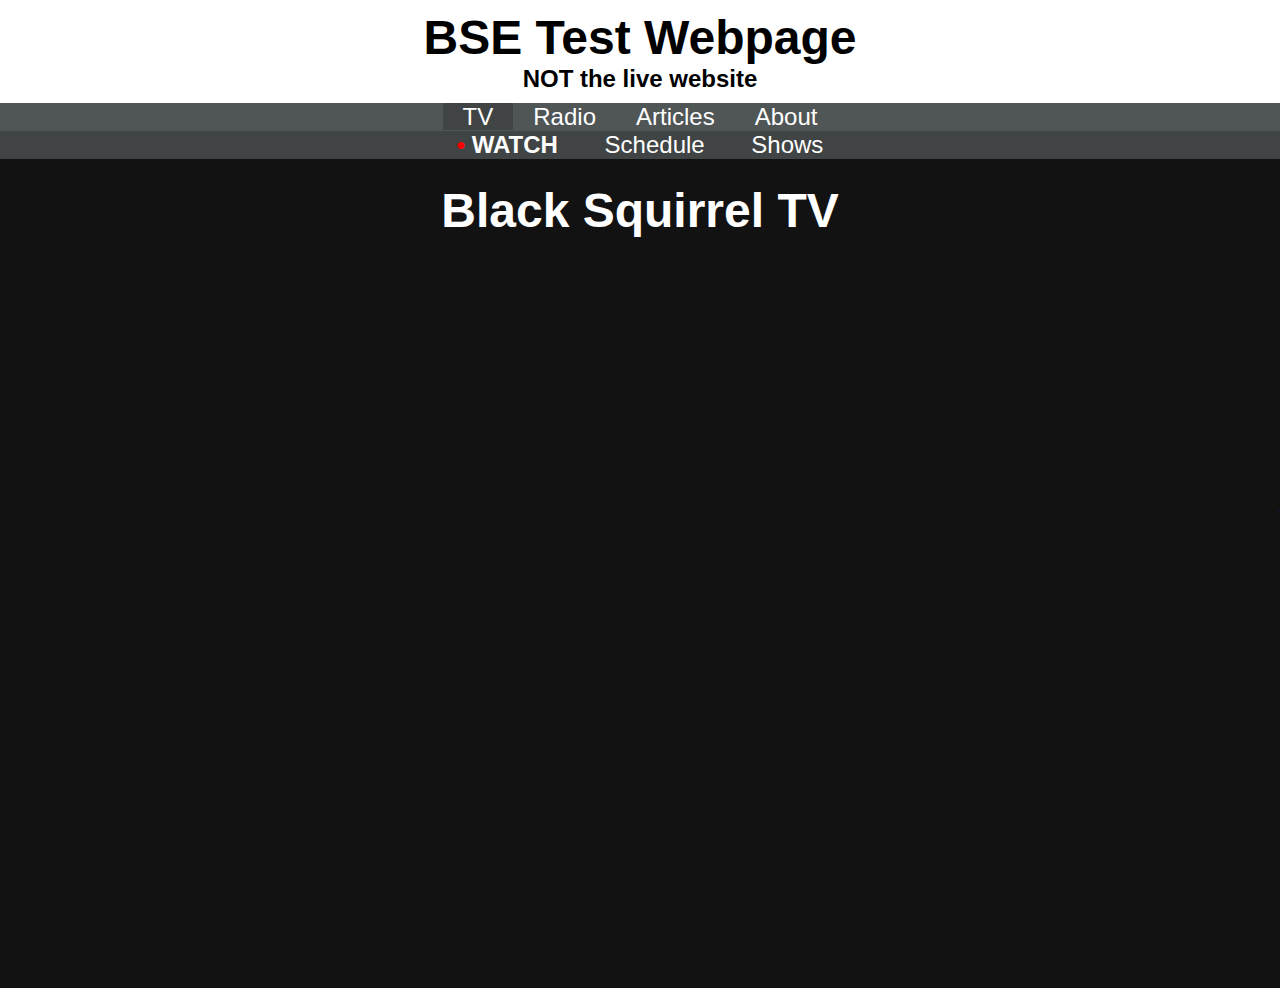
==== test.html @ 8402d6cd "TV Livestream" ====
<!DOCTYPE html>
<html id="bse-html" lang="en-US" onload="main();">
    <head>
        <meta name="viewport" content="width=device-width">
        <link rel="stylesheet" href="style.css">
        <script src="main.js" charset="utf-8"></script>
    </head>
    <body id="bse-body">
        <header id="bse-header">
            <div>
                <a href="/home"><img id="bse-logo" src="assets/icon.png" alt=""></a>
                <a id="bse-title" href="/home">
                    <h1>BSE Test Webpage</h1>
                    <h2>NOT the live website</h2>
                </a>
                <a id="nav-burger" ref="javascript:void(0);" class="icon" onclick="toggleNav();">
                    <img src="assets/menu-icon.png">
                </a>
            </div>
            <nav id="nav-links">
                <ul>
                    <li id="toggled-nav" onclick="openNavSubmenu(this);"
                        ><span class="bse-submenu"
                        ><a href="/tv">TV</a></span
                        ><ul>
                            <li>
                                <a href="/tv"><b>WATCH</b></a>
                            </li>
                            <li>
                                <a href="/tv/schedule">Schedule</a>
                            </li>
                            <li>
                                <a href="/tv/shows">Shows</a>
                            </li>
                        </ul
                    ></li
                    ><li onclick="openNavSubmenu(this);"
                        ><span class="bse-submenu"
                        ><a href="/radio">Radio</a></span
                        ><ul>
                            <li>
                                <a href="/radio"><b>LISTEN</b></a>
                            </li>
                            <li>
                                <a href="/radio/schedule">Schedule</a>
                            </li>
                            <li>
                                <a href="/radio/shows">Shows</a>
                            </li>
                        </ul
                    ></li
                    ><li
                        ><a href="/articles">Articles</a
                    ></li
                    ><li
                        ><a href="/about">About</a>
                    </li>
                </ul>
            </nav>
        </header>
        <main>
            <h1>Black Squirrel TV</h1>
            <div id="livestream-wrapper">
                <iframe id="livestream" src="https://www.youtube.com/embed/B4-L2nfGcuE?si=Bqu1ep7skzx7AZ4t" title="YouTube video player" frameborder="0" allow="accelerometer; autoplay; clipboard-write; encrypted-media; gyroscope; picture-in-picture; web-share" referrerpolicy="strict-origin-when-cross-origin" allowfullscreen></iframe>
                <div id="livestream-details">
                    <h2>Now Playing: Grab Bag</h2>
                    <h3>S1E10 - Bottom of the Bag</h3>
                </div>
            </div>
        </main>
---- style.css ----
/*
    Theme Name: Black Squirrel Entertainment
    Author: Darien Yoder
    Description: Custom theme for BlackSquirrelRadio.com.
    Version: 2024.8.4.18
    Requires at least: 5.2
    Tested up to: 6.5
    Requires PHP: 7.4
*/

#bse-html, #bse-body {
    position: absolute;
    top: 0px;
    left: 0px;
    padding: 0;
    margin: 0;
    font-family: sans-serif;
    min-height: 100%;
    width: 100%;
    scale: 1;
    background-color: #121212;
    color: white;
}

/* WordPress Classes */

.page .entry-title {
	display: none;
}

/* General */

h1 {
    font-size: xxx-large;
    text-align: center;
}

/* Header */

#bse-header {
    background-color: white;
    color: black;
}

#bse-title {
    position: relative;
    text-align: center;
    margin: 10px;
}

#bse-header a {
    color: inherit;
    text-decoration: none;
}

#bse-header div {
    position: relative;
    margin: 0px;
    display: flex;
    justify-content: center;
}

/* "Black Squirrel Entertainment" */
#bse-title h1 {
    font-size: xxx-large;
    margin: 0px;
}

/* "See what's up" */
#bse-title h2 {
    margin: 0px;
}

/* Navigation */

nav ul {
    list-style: none;
    margin: 0px;
    padding-left: 0px;
    padding-right: 0px;
    padding-bottom: 0px;
    position: relative;
}

/* Main Content */

main {
    padding: 20px;
}

/* Livestream */

#livestream-wrapper {
    display: flex;
}

#livestream {
    aspect-ratio: 16 / 9;
    width: 100%;
    flex: 1;
}

#livestream-details {
    flex: 1;
}

#livestream-details h2 {
    font-size: xx-large;
    margin-top: 0px;
}

#livestream-details h3 {
    font-size: x-large;
}

/* Shows Page */

#show-grid {
    width: 100%;
    display: grid;
    grid-template-columns: repeat(4, auto);
}

.show-entry {
    margin: 20px;
    aspect-ratio: 4 / 5;
    position: relative;
}

.radio-show-grid .show-entry {
    aspect-ratio: 1 / 1;
}

.show-entry img {
    position: absolute;
    top: 0px;
    bottom: 0px;
    left: 0px;
    right: 0px;
    width: 100%;
    height: 100%;
}

/* Schedules */

.schedule-item {
    display: grid;
    grid-template-columns: auto auto 1fr;
    border-bottom: 1px solid white;
}

.schedule-item > * {
    margin: 10px;
}

.schedule-item img {
    height: 90px;
    width: 160px;
}

.schedule-item div h2 {
    margin-top: 0px;
    margin-bottom: 0px;
}

/* Mobile Only */

@media only screen and (max-aspect-ratio: 1 / 1)
{

    #bse-header {
        height: 90px;
        position: sticky;
        z-index: 10000;
        top: 0px;
    }

    #bse-title {
        display: none;
    }

    #bse-logo {
        position: absolute;
        top: 10px;
        left: 10px;
        --logo-size: 70px;
        height: var(--logo-size);
        width: var(--logo-size);
    }

    #nav-burger {
        position: absolute;
        top: 10px;
        right: 10px;
        height: 70px;
        width: 70px;
    }

    #nav-burger img {
        height: 70px;
        width: 70px;
    }

    #bse-header nav {
        display: none;
        position: absolute;
        top: 90px;
        width: 100%;
        background: black;
        color: white
    }

    nav {
        z-index: 1000;
    }

    #bse-header nav li {
        display: block;
        padding-left: 50px;
        position: relative;
        cursor: default;
    }

    #bse-header nav li a {
        padding-top: 10px;
        padding-bottom: 10px;
        width: 100%;
        z-index: 2;
        font-size: 5vh;
        display: block;
    }

    .bse-submenu {
        display: block;
        width: calc(100vw - 50px);
        height: 100%;
    }

    .bse-submenu a {
        pointer-events: none;
    }

    #bse-header nav li ul {
        display: none;
    }

    #toggled-nav {
        background-color: #202020;
    }

    #bse-header #toggled-nav ul {
        display: block;
    }

    #livestream-wrapper {
        flex-direction: column;
    }

    #livestream-details {
        padding-top: 20px;
    }

    #show-grid {
        grid-template-columns: repeat(2, auto);
    }

    .show-entry {
        margin: 10px;
    }
}

/* Desktop Only */

@media only screen and (min-aspect-ratio: 1 / 1)
{
    #bse-logo {
        height: calc(100% - 20px);
        aspect-ratio: 1 / 1;
        position: absolute;
        top: 10px;
        left: 10px;
        display: none;
    }

    #nav-burger {
        display: none;
    }

    #bse-header nav {
        background: #505556;
        text-align: center;
        padding: 0px;
        font-size: x-large;
    }

    #bse-header nav a {
        text-decoration: none;
        padding-left: 20px;
        padding-right: 20px;
        margin-top: 10px;
        color: white;
        padding-bottom: 0px;
    }

    nav b::before {
        content: "• ";
        color: red;
    }

    nav li {
        display: inline;
        margin: 0px 0px;
    }

    nav li:hover, nav #toggled-nav {
        background-color: #414444;
    }

    nav li ul {
        display: none;
        position: absolute;
        background-color: #414444;
        top: 100%;
        left: 0px;
        right: 0px;
    }

    li:hover ~ #toggled-nav ul {
        display: none;
    }
    nav li:hover ul, nav li ul:hover, nav #toggled-nav ul {
        display: block;
    }

    nav li ul li:hover {
        background-color: #505556;
    }

    #livestream-wrapper {
        flex-direction: row;
    }

    #livestream-details {
        padding-left: 20px;
    }
}
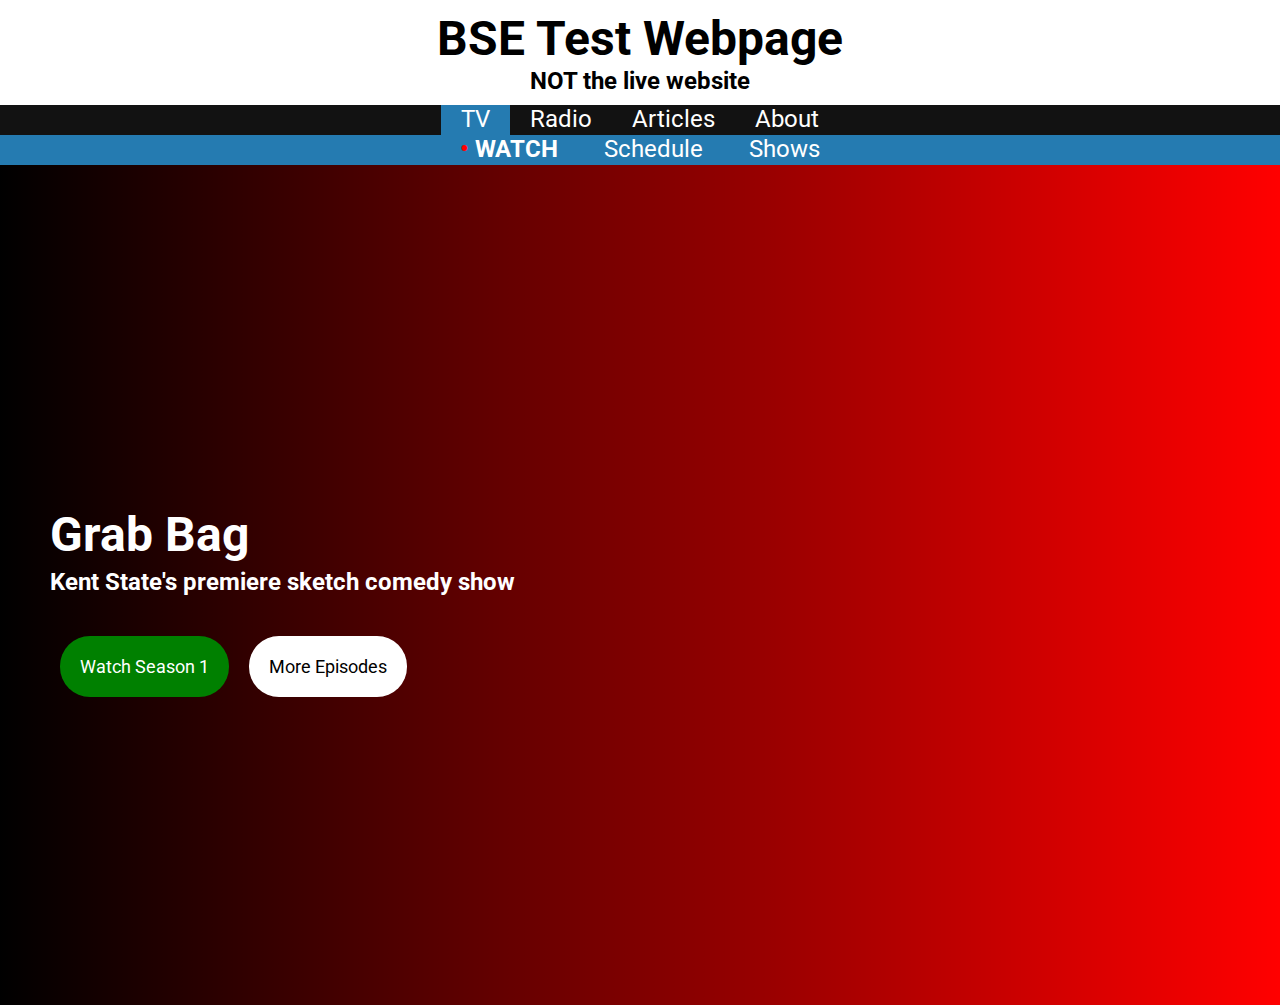
==== commit 7d9b4a35: "TV show pages; new colors" ====
--- a/test.html
+++ b/test.html
@@ -3,6 +3,9 @@
     <head>
         <meta name="viewport" content="width=device-width">
         <link rel="stylesheet" href="style.css">
+        <link rel="preconnect" href="https://fonts.googleapis.com">
+        <link rel="preconnect" href="https://fonts.gstatic.com" crossorigin>
+        <link href="https://fonts.googleapis.com/css2?family=Roboto:ital,wght@0,100;0,300;0,400;0,500;0,700;0,900;1,100;1,300;1,400;1,500;1,700;1,900&display=swap" rel="stylesheet">
         <script src="main.js" charset="utf-8"></script>
     </head>
     <body id="bse-body">
@@ -59,12 +62,15 @@
             </nav>
         </header>
         <main>
-            <h1>Black Squirrel TV</h1>
-            <div id="livestream-wrapper">
-                <iframe id="livestream" src="https://www.youtube.com/embed/B4-L2nfGcuE?si=Bqu1ep7skzx7AZ4t" title="YouTube video player" frameborder="0" allow="accelerometer; autoplay; clipboard-write; encrypted-media; gyroscope; picture-in-picture; web-share" referrerpolicy="strict-origin-when-cross-origin" allowfullscreen></iframe>
-                <div id="livestream-details">
-                    <h2>Now Playing: Grab Bag</h2>
-                    <h3>S1E10 - Bottom of the Bag</h3>
+            <div id="show-banner">
+                <div id="banner-gradient"></div>
+                <div id="show-banner-content">
+                    <h1>Grab Bag</h1>
+                    <h2>Kent State's premiere sketch comedy show</h2>
+                    <div id="banner-button-wrapper">
+                        <a href="">Watch Season 1</a>
+                        <a href="">More Episodes</a>
+                    </a>
                 </div>
             </div>
         </main>
--- a/style.css
+++ b/style.css
@@ -2,7 +2,7 @@
     Theme Name: Black Squirrel Entertainment
     Author: Darien Yoder
     Description: Custom theme for BlackSquirrelRadio.com.
-    Version: 2024.8.4.18
+    Version: 2024.8.4.25
     Requires at least: 5.2
     Tested up to: 6.5
     Requires PHP: 7.4
@@ -14,7 +14,7 @@
     left: 0px;
     padding: 0;
     margin: 0;
-    font-family: sans-serif;
+    font-family: "Roboto", sans-serif;
     min-height: 100%;
     width: 100%;
     scale: 1;
@@ -85,7 +85,10 @@
 /* Main Content */
 
 main {
-    padding: 20px;
+    padding-top: 30px;
+    padding-left: 30px;
+    padding-right: 30px;
+    position: relative;
 }
 
 /* Livestream */
@@ -141,6 +144,64 @@
     height: 100%;
 }
 
+/* TV Show page */
+
+#show-banner {
+    background-color: red;
+    position: relative;
+    left: -30px;
+    height: calc(100vh - 60px);
+    width: calc(100% + 60px);
+    display: flex;
+    align-items: center;
+}
+
+#banner-gradient {
+    position: absolute;
+    top: 0px;
+    bottom: 0px;
+    left: 0px;
+    right: 0px;
+    background: linear-gradient(to right, black, #00000000);
+}
+
+#show-banner-content {
+    z-index: 1;
+    margin: 50px;
+}
+
+#show-banner-content h1 {
+    text-align: left;
+    margin-bottom: 5px;
+}
+
+#show-banner-content h2 {
+    margin-top: 5px;
+}
+
+#banner-button-wrapper {
+    display: flex;
+    justify-content: flex-start;
+    /* text-align: center; */
+    margin-top: 40px;
+}
+
+#banner-button-wrapper a {
+    background-color: white;
+    padding: 20px;
+    font-size: large;
+    border-radius: 30px;
+    color: black;
+    text-decoration: none;
+    margin-left: 10px;
+    margin-right: 10px;
+}
+
+#banner-button-wrapper a:first-child {
+    background-color: green;
+    color: white;
+}
+
 /* Schedules */
 
 .schedule-item {
@@ -287,7 +348,7 @@
     }
 
     #bse-header nav {
-        background: #505556;
+        background: #121212;/*#505556;*/
         text-align: center;
         padding: 0px;
         font-size: x-large;
@@ -299,7 +360,6 @@
         padding-right: 20px;
         margin-top: 10px;
         color: white;
-        padding-bottom: 0px;
     }
 
     nav b::before {
@@ -307,33 +367,48 @@
         color: red;
     }
 
+    nav ul {
+        height: 30px;
+    }
+
     nav li {
         display: inline;
         margin: 0px 0px;
-    }
-
-    nav li:hover, nav #toggled-nav {
-        background-color: #414444;
+        height: 30px;
+    }
+
+    #toggled-nav, nav li ul li {
+        padding-bottom: 10px;
+    }
+
+    nav li:hover {
+        background-color: #003976;
+    }
+
+    nav #toggled-nav {
+        background-color: #257BB1;
     }
 
     nav li ul {
         display: none;
         position: absolute;
-        background-color: #414444;
-        top: 100%;
+        background-color: #257BB1;
+        top: 30px;
         left: 0px;
         right: 0px;
-    }
-
-    li:hover ~ #toggled-nav ul {
-        display: none;
-    }
-    nav li:hover ul, nav li ul:hover, nav #toggled-nav ul {
+        z-index: 1000;
+        overflow-y: hidden;
+    }
+
+    /* li:hover ~ #toggled-nav ul {
+        display: none;
+    } */
+    /*nav li:hover ul, nav li ul:hover,*/ nav #toggled-nav ul {
         display: block;
     }
 
     nav li ul li:hover {
-        background-color: #505556;
+        /* background-color: #505556; */
     }
 
     #livestream-wrapper {
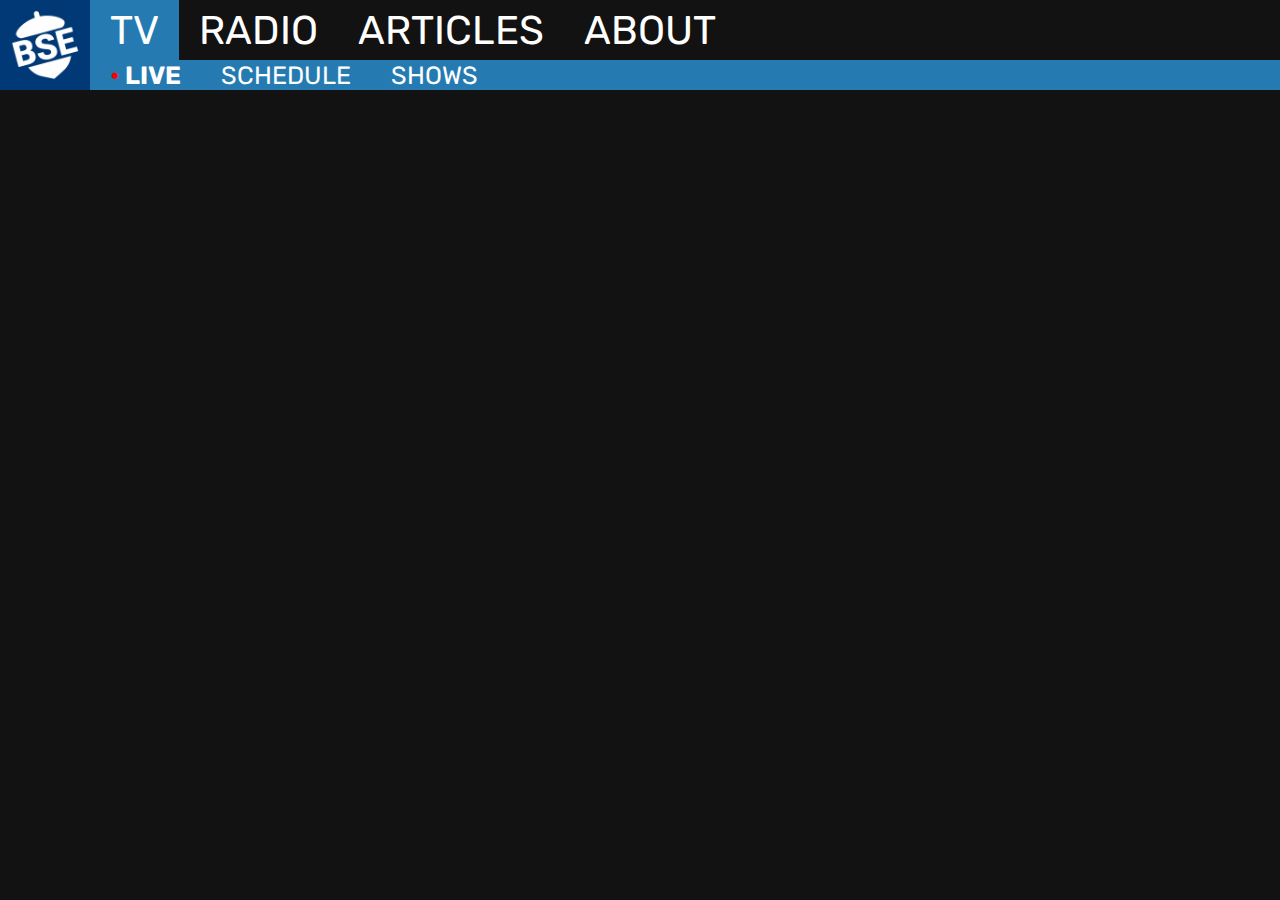
==== commit 082a07b3: "Revised header" ====
--- a/test.html
+++ b/test.html
@@ -5,21 +5,22 @@
         <link rel="stylesheet" href="style.css">
         <link rel="preconnect" href="https://fonts.googleapis.com">
         <link rel="preconnect" href="https://fonts.gstatic.com" crossorigin>
-        <link href="https://fonts.googleapis.com/css2?family=Roboto:ital,wght@0,100;0,300;0,400;0,500;0,700;0,900;1,100;1,300;1,400;1,500;1,700;1,900&display=swap" rel="stylesheet">
+        <link href="https://fonts.googleapis.com/css2?family=Roboto:ital,wght@0,100;0,300;0,400;0,500;0,700;0,900;1,100;1,300;1,400;1,500;1,700;1,900&family=Rubik:ital,wght@0,300..900;1,300..900&family=Ubuntu:ital,wght@0,300;0,400;0,500;0,700;1,300;1,400;1,500;1,700&display=swap" rel="stylesheet">
         <script src="main.js" charset="utf-8"></script>
     </head>
     <body id="bse-body">
         <header id="bse-header">
-            <div>
+            <!-- <div> -->
                 <a href="/home"><img id="bse-logo" src="assets/icon.png" alt=""></a>
                 <a id="bse-title" href="/home">
-                    <h1>BSE Test Webpage</h1>
-                    <h2>NOT the live website</h2>
+                    <img src="assets/darien-logo.png" alt="Black Squirrel Entertainment">
+                    <!-- <h1>BSE Test Webpage</h1>
+                    <h2>NOT the live website</h2> -->
                 </a>
                 <a id="nav-burger" ref="javascript:void(0);" class="icon" onclick="toggleNav();">
                     <img src="assets/menu-icon.png">
                 </a>
-            </div>
+            <!-- </div> -->
             <nav id="nav-links">
                 <ul>
                     <li id="toggled-nav" onclick="openNavSubmenu(this);"
@@ -27,50 +28,40 @@
                         ><a href="/tv">TV</a></span
                         ><ul>
                             <li>
-                                <a href="/tv"><b>WATCH</b></a>
+                                <span><a href="/tv"><b>LIVE</b></a></span>
                             </li>
                             <li>
-                                <a href="/tv/schedule">Schedule</a>
+                                <span><a href="/tv/schedule">SCHEDULE</a></span>
                             </li>
                             <li>
-                                <a href="/tv/shows">Shows</a>
+                                <span><a href="/tv/shows">SHOWS</a></span>
                             </li>
                         </ul
                     ></li
                     ><li onclick="openNavSubmenu(this);"
                         ><span class="bse-submenu"
-                        ><a href="/radio">Radio</a></span
+                        ><a href="/radio">RADIO</a></span
                         ><ul>
                             <li>
-                                <a href="/radio"><b>LISTEN</b></a>
+                                <span><a href="/radio"><b>LISTEN</b></a></span>
                             </li>
                             <li>
-                                <a href="/radio/schedule">Schedule</a>
+                                <span><a href="/radio/schedule">Schedule</a></span>
                             </li>
                             <li>
-                                <a href="/radio/shows">Shows</a>
+                                <span><a href="/radio/shows">Shows</a></span>
                             </li>
                         </ul
                     ></li
                     ><li
-                        ><a href="/articles">Articles</a
+                        ><span><a href="/articles">ARTICLES<span></a
                     ></li
                     ><li
-                        ><a href="/about">About</a>
+                        ><span><a href="/about">ABOUT</a></span>
                     </li>
                 </ul>
             </nav>
         </header>
         <main>
-            <div id="show-banner">
-                <div id="banner-gradient"></div>
-                <div id="show-banner-content">
-                    <h1>Grab Bag</h1>
-                    <h2>Kent State's premiere sketch comedy show</h2>
-                    <div id="banner-button-wrapper">
-                        <a href="">Watch Season 1</a>
-                        <a href="">More Episodes</a>
-                    </a>
-                </div>
-            </div>
+
         </main>
--- a/style.css
+++ b/style.css
@@ -2,11 +2,18 @@
     Theme Name: Black Squirrel Entertainment
     Author: Darien Yoder
     Description: Custom theme for BlackSquirrelRadio.com.
-    Version: 2024.8.4.25
+    Version: 2024.8.5.16
     Requires at least: 5.2
     Tested up to: 6.5
     Requires PHP: 7.4
 */
+
+:root {
+  --black: #121212;
+  --white: #ffffff;
+  --light-blue: #257bb1;
+  --dark-blue: #003976;
+}
 
 #bse-html, #bse-body {
     position: absolute;
@@ -38,40 +45,16 @@
 /* Header */
 
 #bse-header {
-    background-color: white;
-    color: black;
-}
-
-#bse-title {
     position: relative;
-    text-align: center;
-    margin: 10px;
-}
-
-#bse-header a {
-    color: inherit;
-    text-decoration: none;
-}
-
-#bse-header div {
-    position: relative;
-    margin: 0px;
-    display: flex;
-    justify-content: center;
-}
-
-/* "Black Squirrel Entertainment" */
-#bse-title h1 {
-    font-size: xxx-large;
-    margin: 0px;
-}
-
-/* "See what's up" */
-#bse-title h2 {
-    margin: 0px;
+    /* background-color: white;
+    color: black; */
 }
 
 /* Navigation */
+
+nav {
+    font-family: "Rubik", sans-serif;
+}
 
 nav ul {
     list-style: none;
@@ -82,10 +65,20 @@
     position: relative;
 }
 
+nav b::before {
+    content: "• ";
+    color: red;
+}
+
+#bse-header a {
+    color: inherit;
+    text-decoration: none;
+}
+
 /* Main Content */
 
 main {
-    padding-top: 30px;
+    /* padding-top: 30px; */
     padding-left: 30px;
     padding-right: 30px;
     position: relative;
@@ -147,13 +140,13 @@
 /* TV Show page */
 
 #show-banner {
-    background-color: red;
     position: relative;
     left: -30px;
-    height: calc(100vh - 60px);
+    height: 100vh;
     width: calc(100% + 60px);
     display: flex;
     align-items: center;
+    background-size: cover;
 }
 
 #banner-gradient {
@@ -193,8 +186,7 @@
     border-radius: 30px;
     color: black;
     text-decoration: none;
-    margin-left: 10px;
-    margin-right: 10px;
+    margin-right: 20px;
 }
 
 #banner-button-wrapper a:first-child {
@@ -234,6 +226,7 @@
         position: sticky;
         z-index: 10000;
         top: 0px;
+        background-color: white;
     }
 
     #bse-title {
@@ -321,6 +314,10 @@
         padding-top: 20px;
     }
 
+    .schedule-item img {
+        display: none;
+    }
+
     #show-grid {
         grid-template-columns: repeat(2, auto);
     }
@@ -334,6 +331,11 @@
 
 @media only screen and (min-aspect-ratio: 1 / 1)
 {
+    :root {
+      --nav1-height: 60px;
+      --nav2-height: 30px;
+    }
+
     #bse-logo {
         height: calc(100% - 20px);
         aspect-ratio: 1 / 1;
@@ -343,15 +345,37 @@
         display: none;
     }
 
+    #bse-title {
+        display: block;
+    }
+
+    #bse-title img {
+        padding: 10px;
+        height: calc(var(--nav1-height) + var(--nav2-height) - 20px);
+        display: inline;
+        z-index: 2000;
+    }
+
+    #bse-title img:hover {
+        background-color: var(--dark-blue);
+    }
+
+    #bse-header {
+        display: flex;
+        justify-content: left;
+    }
+
     #nav-burger {
         display: none;
     }
 
-    #bse-header nav {
-        background: #121212;/*#505556;*/
+    #nav-links {
+        background: var(--black);/*#505556;*/
         text-align: center;
         padding: 0px;
-        font-size: x-large;
+        font-size: calc(var(--nav1-height) - 20px);
+        display: inline;
+        flex: 1;
     }
 
     #bse-header nav a {
@@ -359,58 +383,63 @@
         padding-left: 20px;
         padding-right: 20px;
         margin-top: 10px;
-        color: white;
-    }
-
-    nav b::before {
-        content: "• ";
-        color: red;
+        color: var(--white);
     }
 
     nav ul {
-        height: 30px;
+        height: var(--nav1-height);
+        display: inline-flex;
+        justify-content: left;
+        width: 100%;
     }
 
     nav li {
-        display: inline;
         margin: 0px 0px;
-        height: 30px;
+        display: flex;
+        align-items: center;
     }
 
     #toggled-nav, nav li ul li {
-        padding-bottom: 10px;
+        /* padding-bottom: 10px; */
     }
 
     nav li:hover {
-        background-color: #003976;
+        background-color: var(--dark-blue);
     }
 
     nav #toggled-nav {
-        background-color: #257BB1;
+        background-color: var(--light-blue);
     }
 
     nav li ul {
         display: none;
         position: absolute;
-        background-color: #257BB1;
-        top: 30px;
+        background-color: var(--light-blue);
+        top: var(--nav1-height);
         left: 0px;
         right: 0px;
         z-index: 1000;
         overflow-y: hidden;
+        height: var(--nav2-height);
+        font-size: calc(var(--nav2-height) - 5px);
     }
 
     /* li:hover ~ #toggled-nav ul {
         display: none;
     } */
     /*nav li:hover ul, nav li ul:hover,*/ nav #toggled-nav ul {
-        display: block;
+        display: flex;
     }
 
     nav li ul li:hover {
         /* background-color: #505556; */
     }
 
+    #blue-bar {
+        background-color: var(--light-blue);
+        height: var(--nav2-height);
+    }
+
     #livestream-wrapper {
         flex-direction: row;
     }
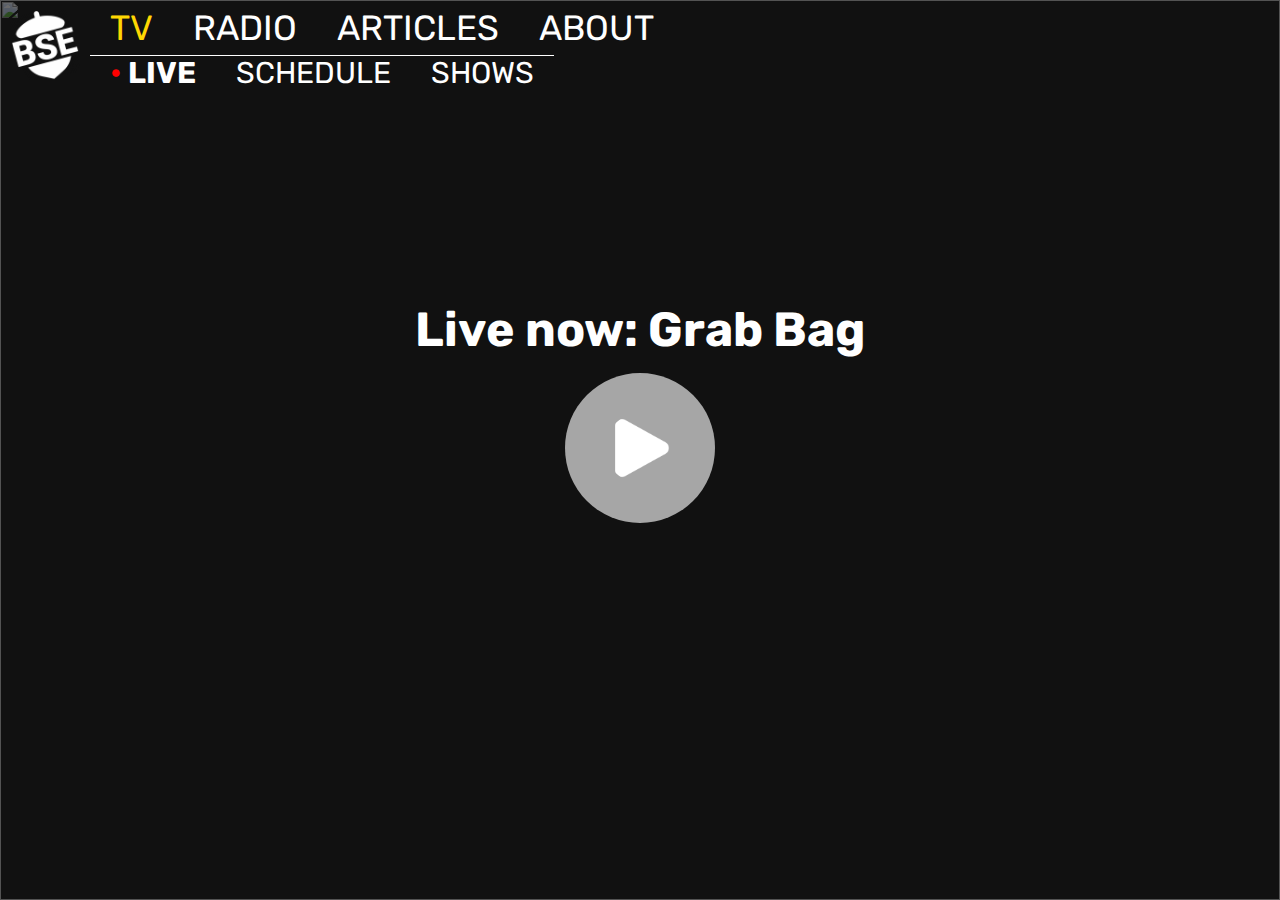
==== commit 906a721a: "Finalized header and TV section" ====
--- a/test.html
+++ b/test.html
@@ -63,5 +63,78 @@
             </nav>
         </header>
         <main>
+<div id="livestream-wrapper" onmousemove="timeSinceCursorMove = 0.0;">
+    <img id="livestream-thumbnail" src="https://i.ytimg.com/vi_webp/HByF6FZ8tqc/maxresdefault.webp">
+    <div id="livestream-overlay">
+        <div id="play-button-wrapper">
+            <h1 id="livestream-title">Live now: Grab Bag</h1>
+            <img onclick="playLivestream();" id="livestream-play-button" src="assets/play-button.png">
+        </div>
+    </div>
+</div>
+        </main>
 
-        </main>
+<script>
+
+var isPlaying = false;
+var timeSinceCursorMove = 0.0;
+
+function playLivestream()
+{
+    document.getElementById("livestream-thumbnail").remove();
+    document.getElementById("livestream-title").remove()
+    document.getElementById("livestream-wrapper").innerHTML = '<iframe id="livestream" src="https://www.youtube.com/embed/HByF6FZ8tqc?si=TUaodj2kHPxl_H14&autoplay=1&mute=1&controls=0" title="BSE Livestream" frameborder="0"></iframe>' + document.getElementById("livestream-wrapper").innerHTML
+    document.getElementById("livestream-play-button").style.padding = "0px";
+    document.getElementById("livestream-play-button").style.backgroundColor = "transparent";
+    document.getElementById("play-button-wrapper").remove();
+    document.getElementById("livestream-overlay").style.backgroundColor = "transparent";
+    document.getElementById("livestream-overlay").style.backgroundImage = "linear-gradient(to bottom, #121212ff, #00000000)";
+    isPlaying = true;
+}
+
+function increaseTime()
+{
+    timeSinceCursorMove += 0.1;
+    if (!isPlaying || timeSinceCursorMove < 1.0)
+    {
+        document.getElementById("livestream-overlay").style.opacity = 1.0;
+        document.getElementById("bse-header").style.opacity = 1.0;
+        document.getElementById("livestream-wrapper").style.cursor = "default";
+    }
+    else
+    {
+        document.getElementById("livestream-overlay").style.opacity = 0.0;
+        document.getElementById("bse-header").style.opacity = 0.0;
+        document.getElementById("livestream-wrapper").style.cursor = "none";
+    }
+}
+
+document.getElementById("bse-header").onmousemove = function(){timeSinceCursorMove = 0.0;};
+
+setInterval(increaseTime, 100);
+
+</script>
+
+
+
+<style>
+#bse-header {
+    position: absolute;
+    z-index: 100000;
+}
+
+main {
+    margin-left: 0px;
+    margin-right: 0px;
+    margin-top: 0px;
+}
+
+#nav-links, nav #toggled-nav, nav li ul, #blue-bar {
+    background-color: transparent;
+}
+
+nav #toggled-nav a:hover {
+    // background-color: var(--dark-blue);
+}
+
+</style>
--- a/style.css
+++ b/style.css
@@ -2,7 +2,7 @@
     Theme Name: Black Squirrel Entertainment
     Author: Darien Yoder
     Description: Custom theme for BlackSquirrelRadio.com.
-    Version: 2024.8.5.16
+    Version: 2024.8.7.7
     Requires at least: 5.2
     Tested up to: 6.5
     Requires PHP: 7.4
@@ -13,6 +13,9 @@
   --white: #ffffff;
   --light-blue: #257bb1;
   --dark-blue: #003976;
+  --yellow: #ffd702;
+
+  --radio-bar-height: 30px;
 }
 
 #bse-html, #bse-body {
@@ -21,7 +24,7 @@
     left: 0px;
     padding: 0;
     margin: 0;
-    font-family: "Roboto", sans-serif;
+    font-family: "Rubik", sans-serif;
     min-height: 100%;
     width: 100%;
     scale: 1;
@@ -46,6 +49,7 @@
 
 #bse-header {
     position: relative;
+    transition: opacity 0.5s;
     /* background-color: white;
     color: black; */
 }
@@ -79,48 +83,162 @@
 
 main {
     /* padding-top: 30px; */
-    padding-left: 30px;
-    padding-right: 30px;
+    /* padding-left: 30px;
+    padding-right: 30px; */
     position: relative;
 }
 
 /* Livestream */
 
 #livestream-wrapper {
+    position: relative;
+    width: 100vw;
+    height: 100vh;
+}
+
+#livestream {
+    position: absolute;
+    top: 0px;
+    bottom: 0px;
+    left: 0px;
+    right: 0px;
+    width: 100vw;
+    height: 100vh;
+}
+
+#livestream-overlay {
+    position: absolute;
+    top: 0px;
+    bottom: 0px;
+    left: 0px;
+    right: 0px;
+    width: 100vw;
+    height: 100vh;
     display: flex;
-}
-
-#livestream {
-    aspect-ratio: 16 / 9;
-    width: 100%;
-    flex: 1;
+    justify-content: center;
+    align-items: center;
+    background-color: #121212a0;
+    transition: opacity 0.5s;
+}
+
+#livestream-thumbnail {
+    position: absolute;
+    top: 0px;
+    bottom: 0px;
+    left: 0px;
+    right: 0px;
+    width: 100vw;
+    height: 100vh;
+}
+
+#play-button-wrapper {
+    position: relative;
+}
+
+#livestream-title {
+    position: absolute;
+    bottom: 100%;
+    left: calc(50% - 50vw);
+    width: 100vw;
+    z-index: 5;
+    margin-bottom: 15px;
+}
+
+#livestream-play-button {
+    height: 70px;
+    width: 70px;
+    padding: 40px;
+    border-radius: 100%;
+    background-color: #ffffffa0;
+    cursor: pointer;
+    scale: 1;
+    transition: scale 0.2s;
+}
+
+#livestream-play-button:hover {
+    /* padding: 50px; */
+    scale: 1.15;
 }
 
 #livestream-details {
     flex: 1;
 }
 
-#livestream-details h2 {
-    font-size: xx-large;
-    margin-top: 0px;
-}
-
-#livestream-details h3 {
-    font-size: x-large;
+#radio-player {
+    height: var(--radio-bar-height);
+    background-color: var(--dark-blue);
+    position: fixed;
+    bottom: 0px;
+    width: calc(100vw - 200px);
+    padding: 10px;
+    display: flex;
+    font-size: calc(var(--radio-bar-height) - 0px);
+    align-items: center;
+    margin: 0px 100px;
+}
+
+#radio-play-button {
+    height: 100%;
+    aspect-ratio: 1 / 1;
+    cursor: pointer;
+    margin-right: 20px;
+}
+
+#radio-player p {
+    margin: 0px;
 }
 
 /* Shows Page */
 
+#show-list-title {
+    margin-bottom: 20px;
+}
+
+#show-filter {
+    text-align: center;
+}
+
+#show-filter a {
+    font-size: 30px;
+    background-color: transparent;
+    padding: 10px 20px;
+    cursor: pointer;
+    display: inline-block;
+}
+
+#show-filter a:hover {
+    background-color: var(--dark-blue);
+}
+
 #show-grid {
-    width: 100%;
+    /* width: 100%; */
+    margin: 30px;
     display: grid;
     grid-template-columns: repeat(4, auto);
 }
 
 .show-entry {
-    margin: 20px;
-    aspect-ratio: 4 / 5;
-    position: relative;
+    margin: 10px;
+    margin-bottom: 30px;
+    aspect-ratio: 3 / 4; /*1.0 / 1.618;*/
+    position: relative;
+    color: white;
+    text-decoration: none;
+}
+
+.show-entry p {
+    position: absolute;
+    top: 100%;
+    left: 0px;
+    right: 0px;
+    text-align: center;
+    margin: 0px;
+    font-size: 20px;
+    transition: top 0.1s;
+}
+
+.show-entry img:hover + p {
+    top: 102.5%;
 }
 
 .radio-show-grid .show-entry {
@@ -135,15 +253,22 @@
     right: 0px;
     width: 100%;
     height: 100%;
+    scale: 1.0;
+    transition: scale 0.1s;
+    z-index: 2;
+    border-radius: 5px;
+}
+
+.show-entry img:hover {
+    scale: 1.05;
 }
 
 /* TV Show page */
 
 #show-banner {
     position: relative;
-    left: -30px;
     height: 100vh;
-    width: calc(100% + 60px);
+    width: 100vw;
     display: flex;
     align-items: center;
     background-size: cover;
@@ -209,6 +334,12 @@
 .schedule-item img {
     height: 90px;
     width: 160px;
+    border-radius: 5px;
+}
+
+.radio-schedule-item img {
+    height: 90px;
+    width: 90px;
 }
 
 .schedule-item div h2 {
@@ -320,10 +451,12 @@
 
     #show-grid {
         grid-template-columns: repeat(2, auto);
+        margin: 15px;
     }
 
     .show-entry {
-        margin: 10px;
+        margin: 7px;
+        margin-bottom: 27px;
     }
 }
 
@@ -332,8 +465,8 @@
 @media only screen and (min-aspect-ratio: 1 / 1)
 {
     :root {
-      --nav1-height: 60px;
-      --nav2-height: 30px;
+      --nav1-height: 55px;
+      --nav2-height: 35px;
     }
 
     #bse-logo {
@@ -357,7 +490,7 @@
     }
 
     #bse-title img:hover {
-        background-color: var(--dark-blue);
+        /* background-color: var(--dark-blue); */
     }
 
     #bse-header {
@@ -383,7 +516,7 @@
         padding-left: 20px;
         padding-right: 20px;
         margin-top: 10px;
-        color: var(--white);
+        /* color: var(--white); */
     }
 
     nav ul {
@@ -391,6 +524,7 @@
         display: inline-flex;
         justify-content: left;
         width: 100%;
+        color: var(--white);
     }
 
     nav li {
@@ -404,17 +538,26 @@
     }
 
     nav li:hover {
-        background-color: var(--dark-blue);
+        /* background-color: var(--dark-blue); */
+    }
+
+    #bse-header a {
+        transition: color 0.2s;
+    }
+
+    #bse-header a:hover {
+        color: var(--yellow);
     }
 
     nav #toggled-nav {
-        background-color: var(--light-blue);
+        color: var(--yellow);
+        /* background-color: var(--light-blue); */
     }
 
     nav li ul {
         display: none;
         position: absolute;
-        background-color: var(--light-blue);
+        /* background-color: var(--light-blue); */
         top: var(--nav1-height);
         left: 0px;
         right: 0px;
@@ -431,6 +574,10 @@
         display: flex;
     }
 
+    nav li ul li {
+        border-top: 1px solid white;
+    }
+
     nav li ul li:hover {
         /* background-color: #505556; */
     }
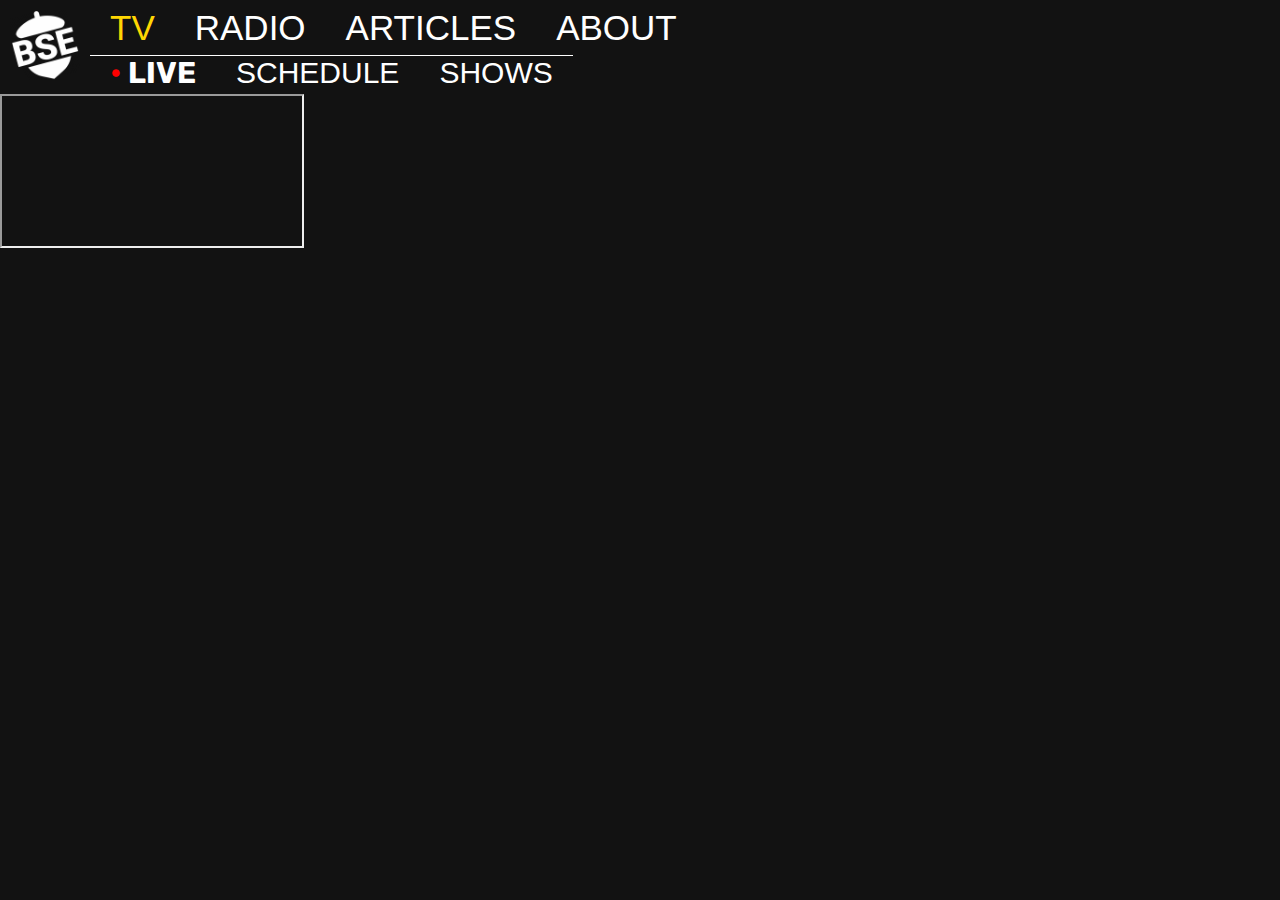
==== commit 1b81d8bf: "Site launch" ====
--- a/test.html
+++ b/test.html
@@ -14,8 +14,6 @@
                 <a href="/home"><img id="bse-logo" src="assets/icon.png" alt=""></a>
                 <a id="bse-title" href="/home">
                     <img src="assets/darien-logo.png" alt="Black Squirrel Entertainment">
-                    <!-- <h1>BSE Test Webpage</h1>
-                    <h2>NOT the live website</h2> -->
                 </a>
                 <a id="nav-burger" ref="javascript:void(0);" class="icon" onclick="toggleNav();">
                     <img src="assets/menu-icon.png">
@@ -63,78 +61,12 @@
             </nav>
         </header>
         <main>
-<div id="livestream-wrapper" onmousemove="timeSinceCursorMove = 0.0;">
-    <img id="livestream-thumbnail" src="https://i.ytimg.com/vi_webp/HByF6FZ8tqc/maxresdefault.webp">
-    <div id="livestream-overlay">
-        <div id="play-button-wrapper">
-            <h1 id="livestream-title">Live now: Grab Bag</h1>
-            <img onclick="playLivestream();" id="livestream-play-button" src="assets/play-button.png">
-        </div>
-    </div>
-</div>
+
+            <iframe src="https://video.kent.edu/embed/secure/iframe/entryId/1_ykut3s1i/uiConfId/31544052/st/0" width="" height=""></iframe>
+
         </main>
 
-<script>
-
-var isPlaying = false;
-var timeSinceCursorMove = 0.0;
-
-function playLivestream()
-{
-    document.getElementById("livestream-thumbnail").remove();
-    document.getElementById("livestream-title").remove()
-    document.getElementById("livestream-wrapper").innerHTML = '<iframe id="livestream" src="https://www.youtube.com/embed/HByF6FZ8tqc?si=TUaodj2kHPxl_H14&autoplay=1&mute=1&controls=0" title="BSE Livestream" frameborder="0"></iframe>' + document.getElementById("livestream-wrapper").innerHTML
-    document.getElementById("livestream-play-button").style.padding = "0px";
-    document.getElementById("livestream-play-button").style.backgroundColor = "transparent";
-    document.getElementById("play-button-wrapper").remove();
-    document.getElementById("livestream-overlay").style.backgroundColor = "transparent";
-    document.getElementById("livestream-overlay").style.backgroundImage = "linear-gradient(to bottom, #121212ff, #00000000)";
-    isPlaying = true;
-}
-
-function increaseTime()
-{
-    timeSinceCursorMove += 0.1;
-    if (!isPlaying || timeSinceCursorMove < 1.0)
-    {
-        document.getElementById("livestream-overlay").style.opacity = 1.0;
-        document.getElementById("bse-header").style.opacity = 1.0;
-        document.getElementById("livestream-wrapper").style.cursor = "default";
-    }
-    else
-    {
-        document.getElementById("livestream-overlay").style.opacity = 0.0;
-        document.getElementById("bse-header").style.opacity = 0.0;
-        document.getElementById("livestream-wrapper").style.cursor = "none";
-    }
-}
-
-document.getElementById("bse-header").onmousemove = function(){timeSinceCursorMove = 0.0;};
-
-setInterval(increaseTime, 100);
-
-</script>
+<style>
 
 
-
-<style>
-#bse-header {
-    position: absolute;
-    z-index: 100000;
-}
-
-main {
-    margin-left: 0px;
-    margin-right: 0px;
-    margin-top: 0px;
-}
-
-#nav-links, nav #toggled-nav, nav li ul, #blue-bar {
-    background-color: transparent;
-}
-
-nav #toggled-nav a:hover {
-    // background-color: var(--dark-blue);
-}
-
 </style>
--- a/style.css
+++ b/style.css
@@ -2,7 +2,7 @@
     Theme Name: Black Squirrel Entertainment
     Author: Darien Yoder
     Description: Custom theme for BlackSquirrelRadio.com.
-    Version: 2024.8.7.7
+    Version: 2024.8.13.6
     Requires at least: 5.2
     Tested up to: 6.5
     Requires PHP: 7.4
@@ -16,6 +16,11 @@
   --yellow: #ffd702;
 
   --radio-bar-height: 30px;
+}
+
+@font-face {
+  font-family: Rubik;
+  src: url(/wp-content/fonts/rubik/Rubik-Regular.ttf);
 }
 
 #bse-html, #bse-body {
@@ -30,6 +35,7 @@
     scale: 1;
     background-color: #121212;
     color: white;
+    scroll-behavior: smooth;
 }
 
 /* WordPress Classes */
@@ -50,6 +56,7 @@
 #bse-header {
     position: relative;
     transition: opacity 0.5s;
+    width: 100%;
     /* background-color: white;
     color: black; */
 }
@@ -86,6 +93,50 @@
     /* padding-left: 30px;
     padding-right: 30px; */
     position: relative;
+    perspective: 2px;
+}
+
+/* Home Page */
+
+#front-gallery {
+    display: grid;
+    grid-template-areas:
+        'header header';
+        gap: 10px;
+    padding: 10px;
+}
+
+#front-gallery > * {
+    border: 2px solid white;
+    padding: 20px;
+    text-align: center;
+    font-size: 300%;
+    border-radius: 20px;
+    display: flex;
+    align-items: center;
+    justify-content: center;
+    flex-direction: column;
+}
+
+#front-gallery a {
+    color: var(--yellow);
+    text-decoration: none;
+}
+
+#front-gallery a:hover {
+    text-decoration: underline;
+}
+
+#front-gallery-header {
+    grid-area: 1 / 1 / span 1 / span 2;
+}
+
+#front-gallery-tv {
+    grid-area: 'tv';
+}
+
+#front-gallery-radio {
+    grid-area: 'radio';
 }
 
 /* Livestream */
@@ -115,13 +166,15 @@
     width: 100vw;
     height: 100vh;
     display: flex;
+    /* display: none; */
     justify-content: center;
     align-items: center;
     background-color: #121212a0;
     transition: opacity 0.5s;
-}
-
-#livestream-thumbnail {
+    z-index: 10000;
+}
+
+#play-button-overlay {
     position: absolute;
     top: 0px;
     bottom: 0px;
@@ -129,17 +182,68 @@
     right: 0px;
     width: 100vw;
     height: 100vh;
+    display: flex;
+    justify-content: center;
+    align-items: center;
+}
+
+#livestream-thumbnail {
+    position: absolute;
+    top: 0px;
+    bottom: 0px;
+    left: 0px;
+    right: 0px;
+    width: 100vw;
+    height: 100vh;
+    object-fit: cover;
+    pointer-events: none;
+    display: none;
+}
+
+#radio-thumbnail-wrapper {
+    /* flex: 1; */
+    margin-right: 20px;
+    display: flex;
+    aspect-ratio: 1 / 1;
+}
+
+#radio-thumbnail {
+    border-radius: 10px;
+    aspect-ratio: 1 / 1;
 }
 
 #play-button-wrapper {
     position: relative;
+    flex: 1;
+    display: flex;
+    justify-content: center;
+}
+
+#radio-player-controls {
+    flex: 1;
+    position: relative;
+    display: flex;
+    /* justify-content: center; */
+    align-items: center;
+}
+
+#radio-player-controls * {
+    text-align: left;
+    margin: 0px;
+}
+
+#radio-player-details {
+    position: absolute;
+    top: 0px;
+    left: 0px;
 }
 
 #livestream-title {
     position: absolute;
     bottom: 100%;
-    left: calc(50% - 50vw);
-    width: 100vw;
+    /* left: calc(50% - 50vw); */
+    left: 0px;
+    width: 100%;
     z-index: 5;
     margin-bottom: 15px;
 }
@@ -268,10 +372,12 @@
 #show-banner {
     position: relative;
     height: 100vh;
-    width: 100vw;
+    width: 100%;
     display: flex;
     align-items: center;
     background-size: cover;
+    background-attachment: scroll;
+    background-position: top;
 }
 
 #banner-gradient {
@@ -312,11 +418,95 @@
     color: black;
     text-decoration: none;
     margin-right: 20px;
+    transition: scale 0.2s;
 }
 
 #banner-button-wrapper a:first-child {
-    background-color: green;
+    background-color: var(--light-blue);
     color: white;
+}
+
+#banner-button-wrapper a:hover {
+    scale: 1.1
+}
+
+/* Episode Gallery */
+
+#season-title {
+    margin-bottom: 0px;
+}
+
+#episode-gallery {
+    display: flex;
+    flex-direction: row;
+    font-size: 30px;
+    padding: 20px;
+}
+
+#season-list {
+    display: flex;
+    flex-direction: column;
+    align-items: flex-start;
+    margin: 0px 20px;
+}
+
+#season-list a {
+    display: block;
+    padding: 10px 40px;
+    min-width: calc(100% - 80px);
+    font-size: 120%;
+    border-bottom: solid 2px white;
+    cursor: pointer;
+    text-decoration: none;
+    color: white;
+}
+
+#season-list a:last-of-type {
+    border-bottom: none;
+}
+
+#season-list a:hover, #active-season-link {
+    color: var(--yellow);
+}
+
+#episode-list-wrapper {
+    flex: 1;
+}
+
+.episode-list {
+}
+
+.episode-entry {
+    display: flex;
+    flex-direction: row;
+    padding: 10px;
+    text-decoration: none;
+    color: white;
+    border-bottom: solid 1px white;
+}
+
+.episode-entry:last-of-type {
+    border-bottom: none;
+}
+
+.episode-entry img {
+    min-height: 100px;
+    aspect-ratio: 16/9;
+    margin-right: 20px;
+}
+
+.episode-entry p {
+    margin: 0px;
+}
+
+.episode-entry-number {
+    font-size: 60%;
+    color: #cccccc;
+}
+
+.episode-entry:hover .episode-entry-title {
+    text-decoration: underline;
+    /* color: var(--yellow); */
 }
 
 /* Schedules */
@@ -351,9 +541,12 @@
 
 @media only screen and (max-aspect-ratio: 1 / 1)
 {
+    :root {
+        --header-height: 60px;
+    }
 
     #bse-header {
-        height: 90px;
+        height: var(--header-height);
         position: sticky;
         z-index: 10000;
         top: 0px;
@@ -366,30 +559,31 @@
 
     #bse-logo {
         position: absolute;
-        top: 10px;
-        left: 10px;
-        --logo-size: 70px;
+        top: 5px;
+        left: 5px;
+        --logo-size: calc(var(--header-height) - 10px);
         height: var(--logo-size);
         width: var(--logo-size);
+        filter: brightness(0%);
     }
 
     #nav-burger {
         position: absolute;
-        top: 10px;
-        right: 10px;
-        height: 70px;
-        width: 70px;
+        top: 0px;
+        right: 0px;
+        height: var(--header-height);
+        width: var(--header-height);
     }
 
     #nav-burger img {
-        height: 70px;
-        width: 70px;
+        height: var(--header-height);
+        width: var(--header-height);
     }
 
     #bse-header nav {
         display: none;
         position: absolute;
-        top: 90px;
+        top: var(--header-height);;
         width: 100%;
         background: black;
         color: white
@@ -407,8 +601,8 @@
     }
 
     #bse-header nav li a {
-        padding-top: 10px;
-        padding-bottom: 10px;
+        padding-top: 5px;
+        padding-bottom: 5px;
         width: 100%;
         z-index: 2;
         font-size: 5vh;
@@ -426,7 +620,7 @@
     }
 
     #bse-header nav li ul {
-        display: none;
+        /* display: none; */
     }
 
     #toggled-nav {
@@ -435,6 +629,15 @@
 
     #bse-header #toggled-nav ul {
         display: block;
+    }
+
+    #front-gallery {
+        grid-template-areas:
+            'header';
+    }
+
+    #front-gallery-header {
+        grid-area: 1 / 1 / span 1 / span 1;
     }
 
     #livestream-wrapper {
@@ -457,6 +660,31 @@
     .show-entry {
         margin: 7px;
         margin-bottom: 27px;
+    }
+
+    #banner-button-wrapper {
+        flex-direction: column;
+        gap: 20px;
+    }
+
+    #banner-button-wrapper a {
+        text-align: center;
+    }
+
+    #episode-gallery {
+        flex-direction: column;
+    }
+
+    #season-title {
+        display: none;
+    }
+
+    #season-list {
+        display: none;
+    }
+
+    .episode-entry {
+        flex-direction: column;
     }
 }
 
@@ -594,4 +822,8 @@
     #livestream-details {
         padding-left: 20px;
     }
-}
+
+    #season-dropdown {
+        display: none;
+    }
+}
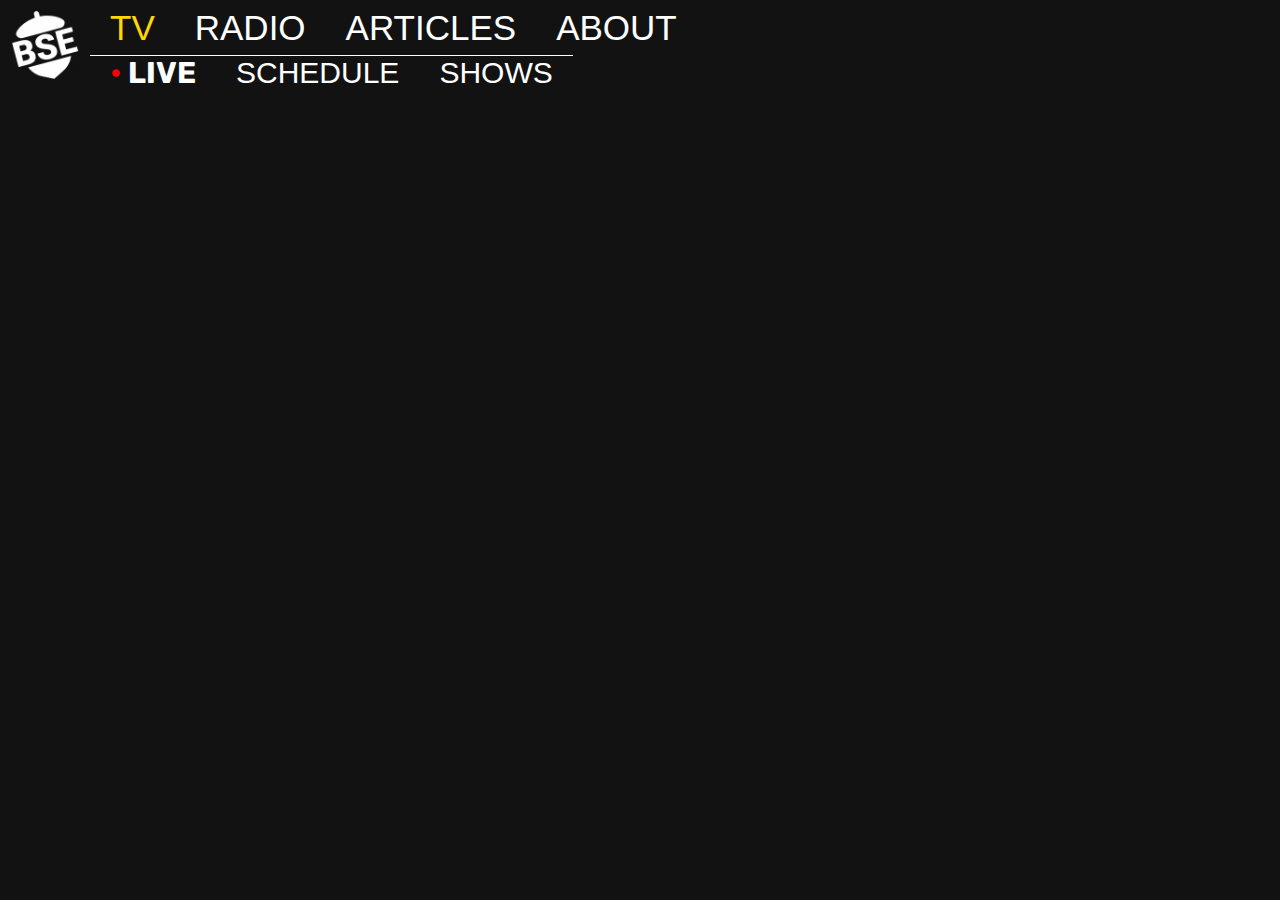
==== commit 0331a11e: "Article pages and fixed WP header" ====
--- a/test.html
+++ b/test.html
@@ -62,7 +62,14 @@
         </header>
         <main>
 
-            <iframe src="https://video.kent.edu/embed/secure/iframe/entryId/1_ykut3s1i/uiConfId/31544052/st/0" width="" height=""></iframe>
+            <div style="background-color:red; position:absolute; top:0px; left:0px; width:100%; height:100%;">
+                <div>
+
+                </div>
+                <div>
+
+                </div>
+            </div>
 
         </main>
 
--- a/style.css
+++ b/style.css
@@ -20,7 +20,7 @@
 
 @font-face {
   font-family: Rubik;
-  src: url(/wp-content/fonts/rubik/Rubik-Regular.ttf);
+  src: url(/wp-content/fonts/rubik/Rubik-VariableFont_wght.ttf);
 }
 
 #bse-html, #bse-body {
@@ -29,6 +29,7 @@
     left: 0px;
     padding: 0;
     margin: 0;
+    margin-top: 0px !important;
     font-family: "Rubik", sans-serif;
     min-height: 100%;
     width: 100%;
@@ -38,6 +39,10 @@
     scroll-behavior: smooth;
 }
 
+.customize-support {
+    padding-top: var(--wp-admin--admin-bar--height) !important;
+}
+
 /* WordPress Classes */
 
 .page .entry-title {
@@ -59,6 +64,10 @@
     width: 100%;
     /* background-color: white;
     color: black; */
+}
+
+.header {
+    display: none;
 }
 
 /* Navigation */
@@ -100,9 +109,9 @@
 
 #front-gallery {
     display: grid;
-    grid-template-areas:
-        'header header';
-        gap: 10px;
+    /* grid-template-areas: 'header header'; */
+    grid-auto-columns: 1fr;
+    gap: 10px;
     padding: 10px;
 }
 
@@ -143,7 +152,7 @@
 
 #livestream-wrapper {
     position: relative;
-    width: 100vw;
+    width: 100%;
     height: 100vh;
 }
 
@@ -153,7 +162,7 @@
     bottom: 0px;
     left: 0px;
     right: 0px;
-    width: 100vw;
+    width: 100%;
     height: 100vh;
 }
 
@@ -163,7 +172,7 @@
     bottom: 0px;
     left: 0px;
     right: 0px;
-    width: 100vw;
+    width: 100%;
     height: 100vh;
     display: flex;
     /* display: none; */
@@ -180,7 +189,7 @@
     bottom: 0px;
     left: 0px;
     right: 0px;
-    width: 100vw;
+    width: 100%;
     height: 100vh;
     display: flex;
     justify-content: center;
@@ -193,7 +202,7 @@
     bottom: 0px;
     left: 0px;
     right: 0px;
-    width: 100vw;
+    width: 100%;
     height: 100vh;
     object-fit: cover;
     pointer-events: none;
@@ -490,7 +499,6 @@
 }
 
 .episode-entry img {
-    min-height: 100px;
     aspect-ratio: 16/9;
     margin-right: 20px;
 }
@@ -508,6 +516,32 @@
     text-decoration: underline;
     /* color: var(--yellow); */
 }
+
+/* Season Credits */
+
+#season-credits {
+    background-color: #303030;
+    padding-bottom: 50px;
+    font-size: 200%;
+    display: grid;
+    grid-column-gap: 4%;
+    justify-content: center;
+}
+
+#showrunner-credit {
+    font-size: 200%;
+    margin: 10px;
+    text-align: center;
+}
+
+#showrunner-credit a {
+    text-decoration: underline;
+    cursor: pointer;
+}
+
+/* #showrunner-credit a:hover {
+    text-decoration: none;
+} */
 
 /* Schedules */
 
@@ -517,6 +551,15 @@
     border-bottom: 1px solid white;
 }
 
+.schedule-item:last-child {
+    border-bottom: 0px solid white;
+}
+
+.schedule-item > h2 {
+    width: 150px;
+    text-align: right;
+}
+
 .schedule-item > * {
     margin: 10px;
 }
@@ -532,9 +575,63 @@
     width: 90px;
 }
 
-.schedule-item div h2 {
+.schedule-item div h2, .schedule-item div p {
     margin-top: 0px;
     margin-bottom: 0px;
+}
+
+/* Articles Grid */
+
+.article-grid {
+    margin: 20px;
+}
+
+.article-grid img {
+    border-radius: 10px;
+}
+
+.article-grid li a {
+    color: white;
+    font-size: 20px;
+    text-decoration: none;
+}
+
+.article-grid li:hover a {
+    text-decoration: underline;
+}
+
+.article-grid .wp-block-latest-posts__featured-image {
+    aspect-ratio: 4 / 3;
+    overflow: hidden;
+    position: relative;
+}
+
+.article-grid .wp-block-latest-posts__featured-image a {
+    height: 100%;
+    width: 100%;
+}
+
+.article-grid .wp-block-latest-posts__featured-image img {
+    height: 100%;
+    width: 100%;
+    object-fit: cover;
+}
+
+/* Article Pages */
+
+.wp-post-image {
+    width: 100%;
+    height: auto;
+    object-fit: contain;
+}
+
+.entry-title a {
+    text-decoration: none;
+    color: white;
+}
+
+#comments {
+    display: none;
 }
 
 /* Mobile Only */
@@ -640,6 +737,10 @@
         grid-area: 1 / 1 / span 1 / span 1;
     }
 
+    .front-gallery-wide {
+        grid-area: span 1 / span 1;
+    }
+
     #livestream-wrapper {
         flex-direction: column;
     }
@@ -685,6 +786,34 @@
 
     .episode-entry {
         flex-direction: column;
+    }
+
+    .episode-entry img {
+        min-height: 100px;
+    }
+
+    #season-credits {
+        grid-template-columns: 100%;
+        grid-column-gap: 0%
+    }
+
+    #season-credits h1 {
+        grid-column: 1 / span 1;
+    }
+
+    #season-credits p {
+        text-align: center;
+        margin: 10px 0px;
+    }
+
+    #season-credits p:nth-of-type(2n) {
+        margin-top: 0px;
+    }
+
+    #season-credits p:nth-of-type(2n+1) {
+        /* font-weight: bold; */
+        text-decoration: underline;
+        margin-bottom: 0px;
     }
 }
 
@@ -826,4 +955,38 @@
     #season-dropdown {
         display: none;
     }
-}
+
+    .episode-entry img {
+        height: 100px;
+    }
+
+    #season-credits {
+        grid-template-columns: 48% 48%;
+    }
+
+    #season-credits h1 {
+        grid-column: 1 / span 2;
+    }
+
+    #season-credits p {
+        text-align: right;
+        margin: 10px 0px;
+    }
+
+    #season-credits p:nth-child(2n+1) {
+        text-align: left;
+    }
+
+    .front-gallery-wide {
+        grid-row-start: 1;
+        grid-row-end: 2;
+    }
+
+    .front-gallery-left {
+        grid-column-start: 1;
+    }
+
+    .front-gallery-right {
+        grid-column-start: 2;
+    }
+}
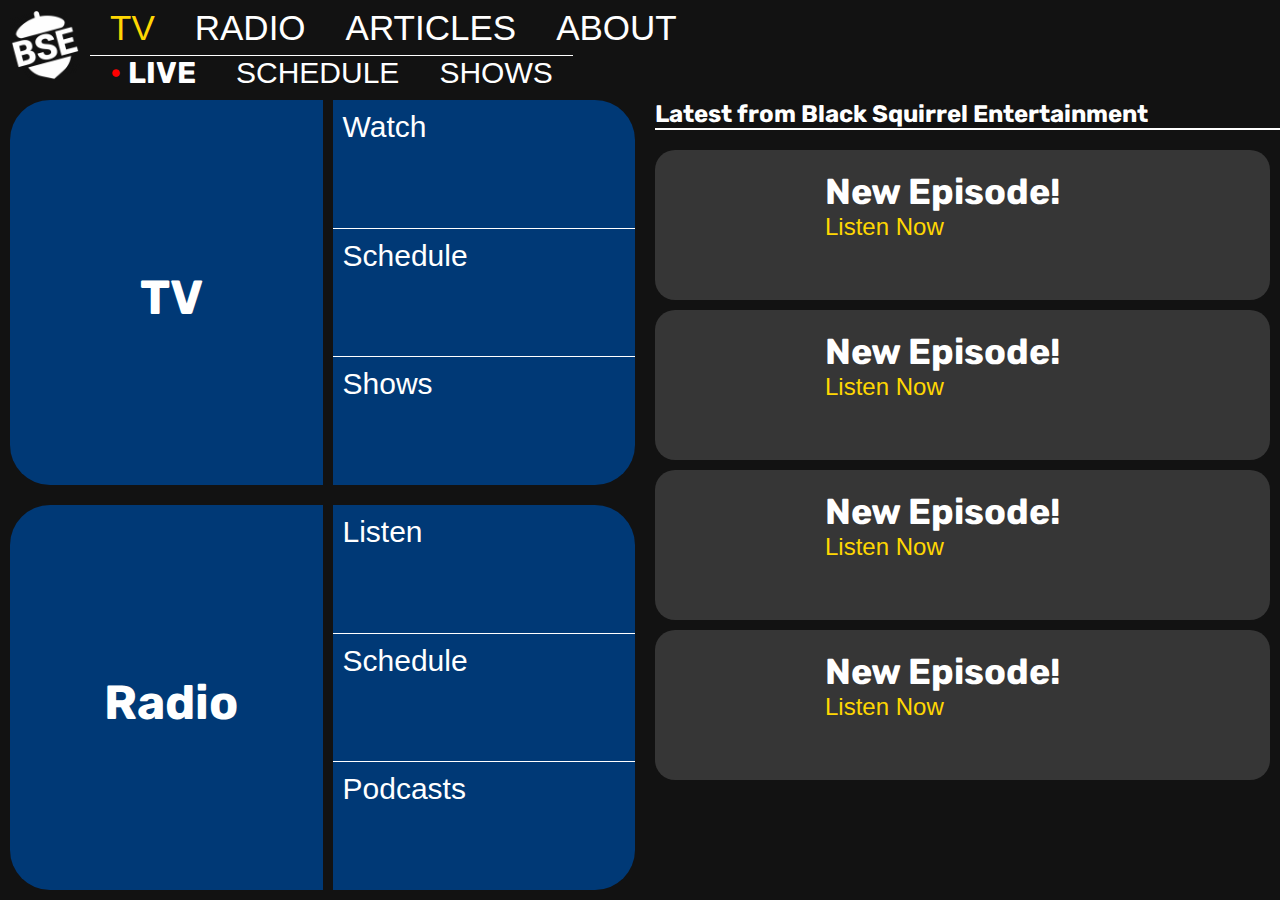
==== commit 89a49176: "New home page" ====
--- a/test.html
+++ b/test.html
@@ -6,7 +6,7 @@
         <link rel="preconnect" href="https://fonts.googleapis.com">
         <link rel="preconnect" href="https://fonts.gstatic.com" crossorigin>
         <link href="https://fonts.googleapis.com/css2?family=Roboto:ital,wght@0,100;0,300;0,400;0,500;0,700;0,900;1,100;1,300;1,400;1,500;1,700;1,900&family=Rubik:ital,wght@0,300..900;1,300..900&family=Ubuntu:ital,wght@0,300;0,400;0,500;0,700;1,300;1,400;1,500;1,700&display=swap" rel="stylesheet">
-        <script src="main.js" charset="utf-8"></script>
+        <!-- <script src="main.js" charset="utf-8"></script> -->
     </head>
     <body id="bse-body">
         <header id="bse-header">
@@ -62,18 +62,71 @@
         </header>
         <main>
 
-            <div style="background-color:red; position:absolute; top:0px; left:0px; width:100%; height:100%;">
-                <div>
-
-                </div>
-                <div>
-
-                </div>
+<div id="home-page-gallery">
+    <div id="home-page-left">
+        <div id="tv-button">
+            <a href="/tv" class="home-page-button-left">
+                <h1>TV</h1>
+            </a>
+            <div class="home-page-button-right">
+                <a href="/tv">Watch</a>
+                <a href="/tv/schedule">Schedule</a>
+                <a href="/tv/shows">Shows</a>
             </div>
+        </div>
+        <div id="radio-button">
+            <a href="/radio" class="home-page-button-left">
+                <h1>Radio</h1>
+            </a>
+            <div class="home-page-button-right">
+                <a href="/radio">Listen</a>
+                <a href="/radio/schedule">Schedule</a>
+                <a href="/radio/podcasts">Podcasts</a>
+            </div>
+        </div>
+    </div>
+    <div id="home-page-right">
+        <h2 style="margin-top:0px; border-bottom:2px solid white;">Latest from Black Squirrel Entertainment</h2>
+        <div class="home-page-featured">
+            <a href="/tv" class="home-page-featured-thumbnail">
+            </a>
+            <div class="home-page-featured-content">
+                <h2>New Episode!</h2>
+                <a href="/tv">Listen Now</a>
+            </div>
+        </div>
+        <div class="home-page-featured">
+            <a href="/tv" class="home-page-featured-thumbnail">
+            </a>
+            <div class="home-page-featured-content">
+                <h2>New Episode!</h2>
+                <a href="/tv">Listen Now</a>
+            </div>
+        </div>
+        <div class="home-page-featured">
+            <a href="/tv" class="home-page-featured-thumbnail">
+            </a>
+            <div class="home-page-featured-content">
+                <h2>New Episode!</h2>
+                <a href="/tv">Listen Now</a>
+            </div>
+        </div>
+        <div class="home-page-featured">
+            <a href="/tv" class="home-page-featured-thumbnail">
+            </a>
+            <div class="home-page-featured-content">
+                <h2>New Episode!</h2>
+                <a href="/tv">Listen Now</a>
+            </div>
+        </div>
+    </div>
+</div>
 
         </main>
 
-<style>
-
-
-</style>
+<script>
+window.addEventListener("wheel", event => {
+    console.log("Scrolling");
+    document.getElementById("home-page-right").scrollTop += event.deltaY; //window.scrollY || document.documentElement.scrollTop;
+});
+</script>
--- a/style.css
+++ b/style.css
@@ -39,8 +39,14 @@
     scroll-behavior: smooth;
 }
 
-.customize-support {
+#bse-body.customize-support {
     padding-top: var(--wp-admin--admin-bar--height) !important;
+    min-height: calc(100% - var(--wp-admin--admin-bar--height));
+}
+
+#bse-body.customize-support main {
+    top: calc(var(--nav1-height) + var(--nav2-height) + var(--wp-admin--admin-bar--height));
+    min-height: calc(100% - var(--nav1-height) - var(--nav2-height) - var(--wp-admin--admin-bar--height));
 }
 
 /* WordPress Classes */
@@ -54,6 +60,10 @@
 h1 {
     font-size: xxx-large;
     text-align: center;
+}
+
+a {
+    color: var(--yellow);
 }
 
 /* Header */
@@ -101,11 +111,140 @@
     /* padding-top: 30px; */
     /* padding-left: 30px;
     padding-right: 30px; */
-    position: relative;
+    position: absolute;
+    top: calc(var(--nav1-height) + var(--nav2-height));
+    min-height: calc(100% - var(--nav1-height) - var(--nav2-height));
+    left: 0px;
+    right: 0px;
     perspective: 2px;
 }
 
 /* Home Page */
+
+#home-page-gallery {
+    position: absolute;
+    top: 0px;
+    bottom: 0px;
+    left: 0px;
+    right: 0px;
+    /* height: calc(100vh - var(--nav1-height) - var(--nav2-height) - 20px); */
+    display: flex;
+    flex-direction: row;
+    margin: 10px 0px 0px 10px;
+    gap: 20px;
+}
+
+#home-page-left {
+    flex: 1;
+    display: flex;
+    flex-direction: column;
+    gap: 20px;
+    padding-bottom: 10px;
+}
+
+#home-page-left > * {
+    flex: 1;
+    display: flex;
+    flex-direction: row;
+    gap: 10px;
+}
+
+#home-page-left > * > * {
+    /* background-color: #363636; */
+    flex: 1;
+    overflow: hidden;
+}
+
+.home-page-button-left {
+    border-radius: 40px 0px 0px 40px;
+    text-decoration: none;
+    color: white;
+    background-color: var(--dark-blue);
+    padding-top: 10px;
+    padding-left: 10px;
+    display: flex;
+    flex-direction: column;
+    justify-content: center;
+    align-items: center;
+    transition: background-color 0.5s;
+}
+
+.home-page-button-left:hover {
+    background-color: var(--light-blue);
+}
+
+.home-page-button-left * {
+    margin: 0px;
+}
+
+.home-page-button-right {
+    border-radius: 0px 40px 40px 0px;
+    display: flex;
+    flex-direction: column;
+}
+
+.home-page-button-right a {
+    text-decoration: none;
+    color: white;
+    background-color: var(--dark-blue);
+    padding: 10px 10px;
+    font-size: 30px;
+    border-bottom: 1px solid white;
+    flex: 1;
+    transition: font-size 0.2s;
+    transition: background-color 0.5s;
+}
+
+.home-page-button-right a:hover {
+    /* font-size: 220%; */
+    background-color: var(--light-blue);
+}
+
+.home-page-button-right a:last-of-type {
+    border-bottom: 0px solid white;
+}
+
+#home-page-right {
+    flex: 1;
+    overflow-y: auto;
+    /* background-color: green; */
+}
+
+.home-page-featured {
+    flex: 1;
+    display: flex;
+    flex-direction: row;
+    height: 150px;
+    border-radius: 20px;
+    background-color: #363636;
+    overflow: hidden;
+    margin-bottom: 10px;
+    margin-right: 10px;
+}
+
+.home-page-featured-thumbnail {
+    aspect-ratio: 1/1;
+    background-position: center;
+    background-size: cover;
+}
+
+.home-page-featured-content {
+    padding: 20px;
+    font-size: 150%;
+}
+
+.home-page-featured-content h2 {
+    margin: 0px;
+}
+
+.home-page-featured-content a {
+    color: var(--yellow);
+    text-decoration: none;
+}
+
+.home-page-featured-content a:hover {
+    text-decoration: underline;
+}
 
 #front-gallery {
     display: grid;
@@ -814,6 +953,10 @@
         /* font-weight: bold; */
         text-decoration: underline;
         margin-bottom: 0px;
+    }
+
+    #home-page-gallery {
+        flex-direction: column;
     }
 }
 
